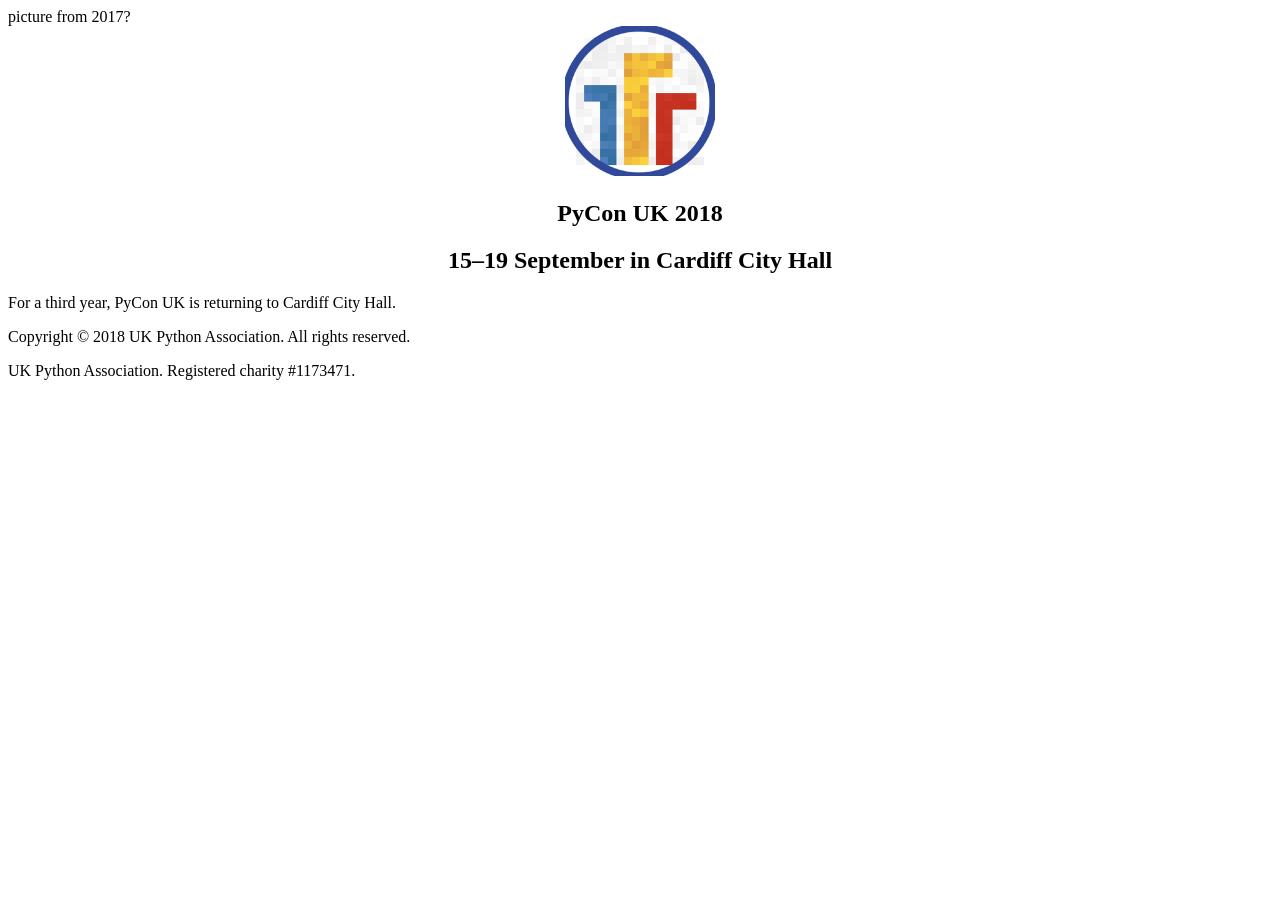
==== index.html @ a36f6ade "Create the most basic landing page" ====
<!DOCTYPE html>
<html lang="en">

  <head>
    <meta charset="utf-8">
    <meta http-equiv="X-UA-Compatible" content="IE=edge">
    <meta name="viewport" content="width=device-width, initial-scale=1">

    <title>PyCon UK 2018</title>

    <link rel="stylesheet" href="/theme/style.css">
  </head>

  picture from 2017?

  <body>
    <aside>
      <div class="content">
        <center>
          <img src="/theme/snakes_circle.png" style="width: 150px;">
          <h1>PyCon UK 2018</h1>
          <h2>15&ndash;19 September in Cardiff City Hall</h2>
        </center>
      </div>
    </aside>

    <div class="content">
      <p>
        For a third year, PyCon UK is returning to Cardiff City Hall.
      </p>
    </div>

    <footer>
      <div class="content">
        <p>
          Copyright &copy; 2018 UK Python Association.
          All rights reserved.
        </p>

        <p>
          UK Python Association.
          Registered charity #1173471.
        </p>
      </div>
    </footer>

  </body>

</html>
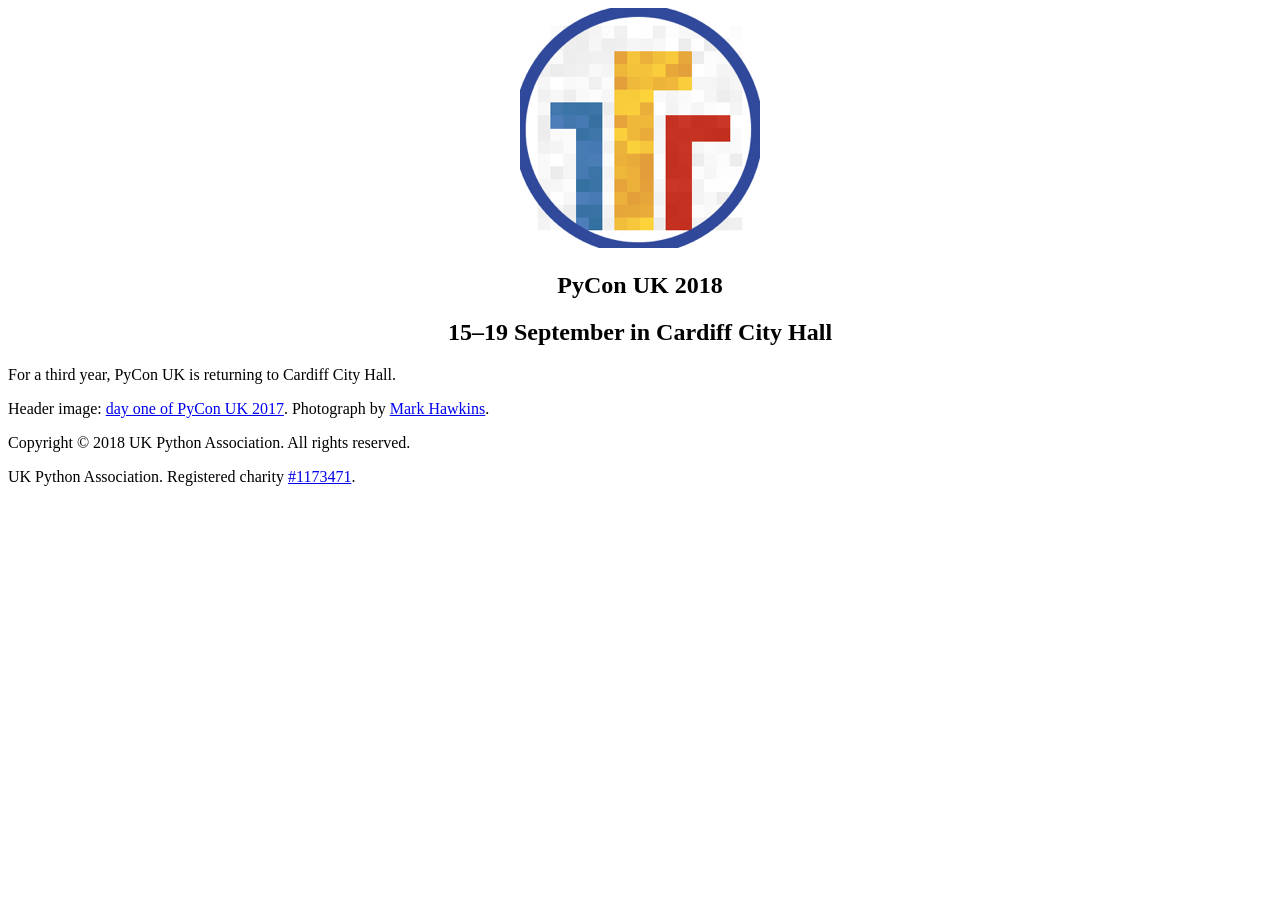
==== commit bc9bb09c: "Put up a nice friendly header image" ====
--- a/index.html
+++ b/index.html
@@ -11,14 +11,12 @@
     <link rel="stylesheet" href="/theme/style.css">
   </head>
 
-  picture from 2017?
-
   <body>
     <aside>
       <div class="content">
         <center>
-          <img src="/theme/snakes_circle.png" style="width: 150px;">
-          <h1>PyCon UK 2018</h1>
+          <img src="/theme/snakes_circle.png">
+          <p><h1>PyCon UK 2018</h1></p>
           <h2>15&ndash;19 September in Cardiff City Hall</h2>
         </center>
       </div>
@@ -33,13 +31,18 @@
     <footer>
       <div class="content">
         <p>
+          Header image: <a href="https://www.flickr.com/photos/152472562@N06/37890880206/">day one of PyCon UK 2017</a>.
+          Photograph by <a href="https://www.flickr.com/photos/152472562@N06/">Mark Hawkins</a>.
+        </p>
+
+        <p>
           Copyright &copy; 2018 UK Python Association.
           All rights reserved.
         </p>
 
         <p>
           UK Python Association.
-          Registered charity #1173471.
+          Registered charity <a href="http://beta.charitycommission.gov.uk/charity-details/?subid=0&regid=1173471">#1173471</a>.
         </p>
       </div>
     </footer>
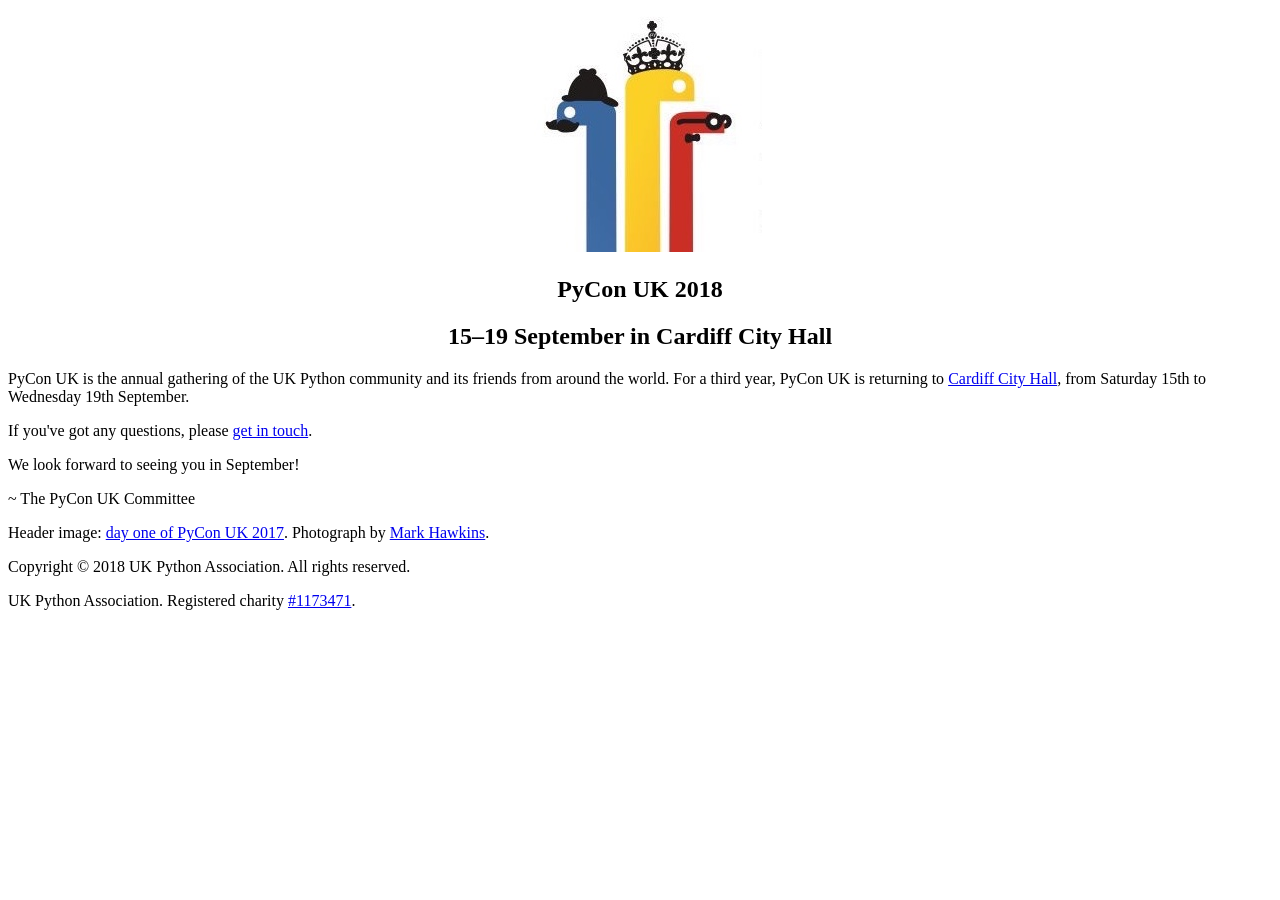
==== commit 19bfa43c: "Add the proper snakes" ====
--- a/index.html
+++ b/index.html
@@ -15,16 +15,29 @@
     <aside>
       <div class="content">
         <center>
-          <img src="/theme/snakes_circle.png">
+          <img src="/theme/snakes_circle.jpg">
           <p><h1>PyCon UK 2018</h1></p>
           <h2>15&ndash;19 September in Cardiff City Hall</h2>
         </center>
       </div>
     </aside>
 
-    <div class="content">
+    <div class="content main">
       <p>
-        For a third year, PyCon UK is returning to Cardiff City Hall.
+        PyCon UK is the annual gathering of the UK Python community and its friends from around the world.
+        For a third year, PyCon UK is returning to <a href="https://www.cardiffcityhall.com/">Cardiff City Hall</a>, from Saturday 15th to Wednesday 19th September.
+      </p>
+
+      <p>
+        If you've got any questions, please <a href="/contact/">get in touch</a>.
+      </p>
+
+      <p>
+        We look forward to seeing you in September!
+      </p>
+
+      <p>
+        ~ The PyCon UK Committee
       </p>
     </div>
 
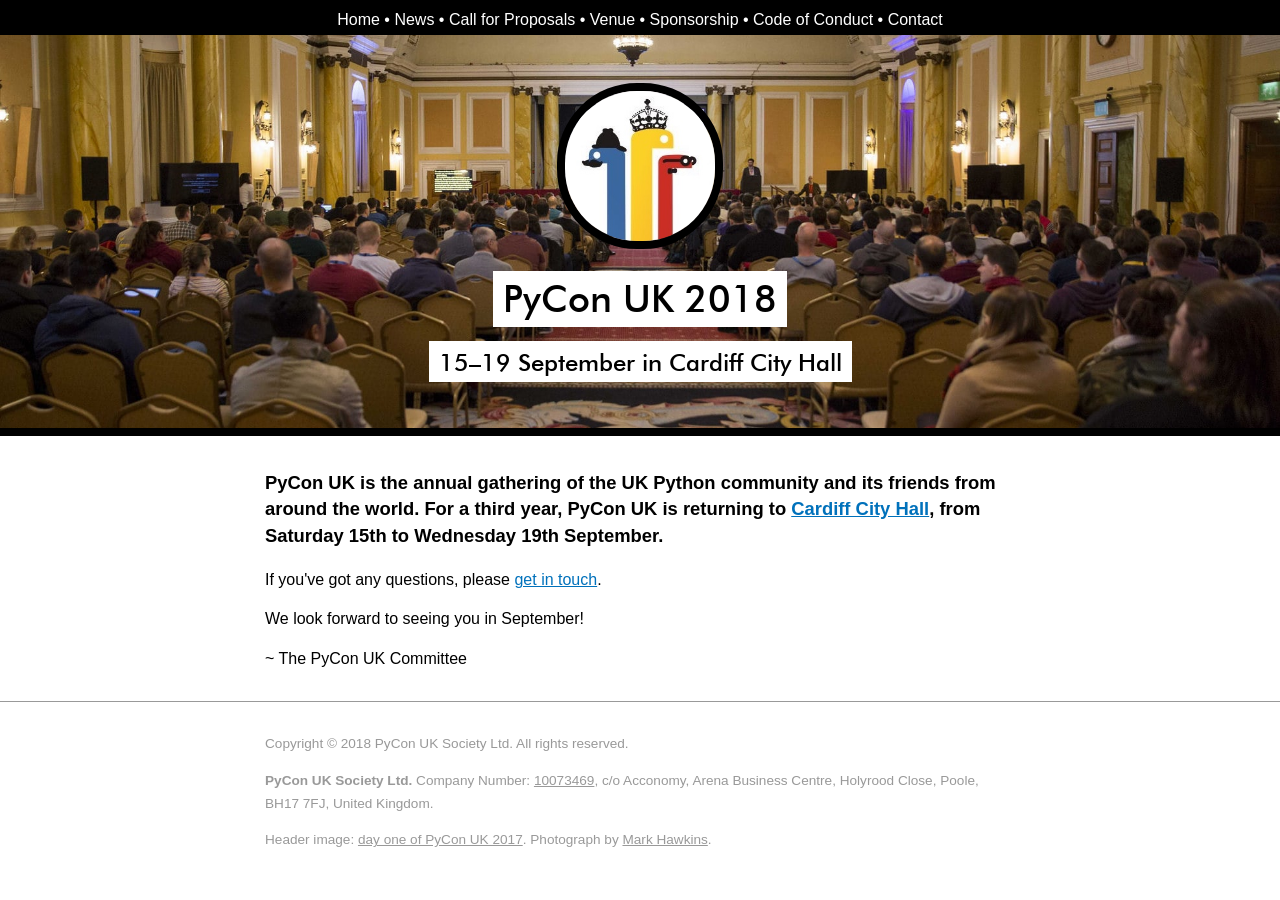
==== commit ebbef0d7: "[skip ci] Auto-commit. Build latest changes." ====
--- a/index.html
+++ b/index.html
@@ -12,6 +12,17 @@
   </head>
 
   <body>
+    <div class="navbar">
+      <div class="content">
+        <a href="/">Home</a> •
+        <a href="http://uk.python.org/">News</a> •
+        <a href="/cfp/">Call for Proposals</a> •
+        <a href="/venue/">Venue</a> •
+        <a href="/sponsorship/">Sponsorship</a> •
+        <a href="/code-of-conduct/">Code of Conduct</a> •
+        <a href="/contact/">Contact</a>
+      </div>
+    </div>
     <aside>
       <div class="content">
         <center>
@@ -23,39 +34,30 @@
     </aside>
 
     <div class="content main">
-      <p>
-        PyCon UK is the annual gathering of the UK Python community and its friends from around the world.
-        For a third year, PyCon UK is returning to <a href="https://www.cardiffcityhall.com/">Cardiff City Hall</a>, from Saturday 15th to Wednesday 19th September.
-      </p>
+      
 
-      <p>
-        If you've got any questions, please <a href="/contact/">get in touch</a>.
-      </p>
-
-      <p>
-        We look forward to seeing you in September!
-      </p>
-
-      <p>
-        ~ The PyCon UK Committee
-      </p>
+      <p>PyCon UK is the annual gathering of the UK Python community and its friends from around the world.
+For a third year, PyCon UK is returning to <a href="https://www.cardiffcityhall.com/">Cardiff City Hall</a>, from Saturday 15th to Wednesday 19th September.</p>
+<p>If you've got any questions, please <a href="/contact/">get in touch</a>.</p>
+<p>We look forward to seeing you in September!</p>
+<p>~ The PyCon UK Committee</p>
     </div>
 
     <footer>
       <div class="content">
         <p>
-          Header image: <a href="https://www.flickr.com/photos/152472562@N06/37890880206/">day one of PyCon UK 2017</a>.
-          Photograph by <a href="https://www.flickr.com/photos/152472562@N06/">Mark Hawkins</a>.
-        </p>
-
-        <p>
-          Copyright &copy; 2018 UK Python Association.
+          Copyright &copy; 2018 PyCon UK Society Ltd.
           All rights reserved.
         </p>
 
         <p>
-          UK Python Association.
-          Registered charity <a href="http://beta.charitycommission.gov.uk/charity-details/?subid=0&regid=1173471">#1173471</a>.
+          <strong>PyCon UK Society Ltd.</strong>
+          Company Number: <a href="http://data.companieshouse.gov.uk/doc/company/10073469">10073469</a>, c/o Acconomy, Arena Business Centre, Holyrood Close, Poole, BH17 7FJ, United Kingdom.
+        </p>
+
+        <p>
+          Header image: <a href="https://www.flickr.com/photos/152472562@N06/37890880206/">day one of PyCon UK 2017</a>.
+          Photograph by <a href="https://www.flickr.com/photos/152472562@N06/">Mark Hawkins</a>.
         </p>
       </div>
     </footer>
--- a/theme/style.css
+++ b/theme/style.css
@@ -0,0 +1 @@
+@import url("//hello.myfonts.net/count/330d5e");@font-face{font-family:'FuturaBT-Medium';src:url('/theme/fonts/330D5E_0_0.eot');src:url('/theme/fonts/330D5E_0_0.eot?#iefix') format('embedded-opentype'),url('/theme/fonts/330D5E_0_0.woff2') format('woff2'),url('/theme/fonts/330D5E_0_0.woff') format('woff'),url('/theme/fonts/330D5E_0_0.ttf') format('truetype')}.font-brand(){font-family:'FuturaBT-Medium'}body{margin:0;padding:0;font:12pt Helvetica,Arial,sans-serif;line-height:1.45em}a{color:#0071bb}a:visited{color:purple}a:hover{text-decoration:none}h1{font-family:Futura,'FuturaBT-Medium';font-weight:400;font-size:2.5em}aside{border-bottom:8px solid #000;background:url('/theme/header.jpg');background-size:100%;background-position:center;background-repeat:no-repeat}aside .content{padding-top:3em;padding-bottom:3em}aside img{width:150px;border:8px solid #000;border-radius:80px}aside h1,aside h2{display:inline;background:#fff;box-shadow:-5px 0 0 5px #fff,5px 0 0 5px #fff;color:#000}aside h1{font:28pt Futura,'FuturaBT-Medium'}aside h2{font:18pt Futura,'FuturaBT-Medium'}@media screen and (max-width: 600px){aside{background:url('/theme/header_600.jpg');background-size:100%;background-position:center;background-repeat:no-repeat}aside .content{padding-top:1em;padding-bottom:1em}aside h1{font-size:22pt}aside h2{font-size:14pt}aside img{max-width:100px}}@media screen and (max-width: 1100px){aside{background:url('/theme/header_1100.jpg');background-size:100%;background-position:center;background-repeat:no-repeat}}footer{border-top:1px solid #999;color:#999;font-size:.85em}footer p:first-child{margin-top:15px}footer a{color:#999}footer a:visited{color:#737373}.content{max-width:750px;padding:15px;margin-left:auto;margin-right:auto}.content.main p:first-child{font-size:1.15em;font-weight:bold;line-height:1.45em}.navbar{background:#000;margin-left:auto;margin-right:auto;color:#fff}.navbar a{color:#fff;text-decoration:none;display:inline-block}.navbar a:hover{text-decoration:underline}.navbar .content{padding:8px;padding-bottom:4px;text-align:center}
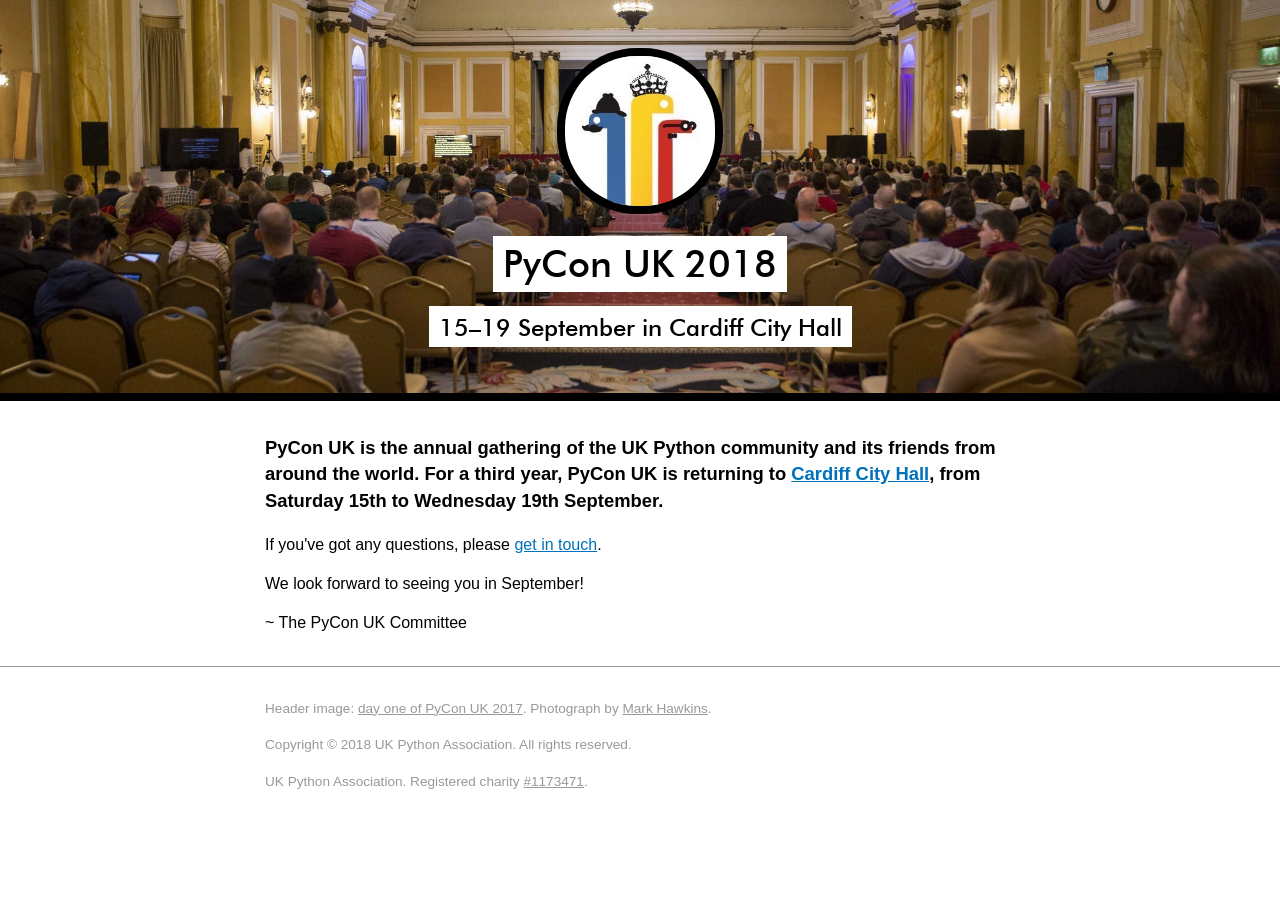
==== commit 6dcc1c5f: "Merge 6d5b93bc933f886a851d5c7e372e291856761a67 into a36f6adedcb68113ab6dee6990820fa0c5e4e453" ====
--- a/index.html
+++ b/index.html
@@ -12,17 +12,6 @@
   </head>
 
   <body>
-    <div class="navbar">
-      <div class="content">
-        <a href="/">Home</a> •
-        <a href="http://uk.python.org/">News</a> •
-        <a href="/cfp/">Call for Proposals</a> •
-        <a href="/venue/">Venue</a> •
-        <a href="/sponsorship/">Sponsorship</a> •
-        <a href="/code-of-conduct/">Code of Conduct</a> •
-        <a href="/contact/">Contact</a>
-      </div>
-    </div>
     <aside>
       <div class="content">
         <center>
@@ -34,30 +23,29 @@
     </aside>
 
     <div class="content main">
-      
-
       <p>PyCon UK is the annual gathering of the UK Python community and its friends from around the world.
 For a third year, PyCon UK is returning to <a href="https://www.cardiffcityhall.com/">Cardiff City Hall</a>, from Saturday 15th to Wednesday 19th September.</p>
 <p>If you've got any questions, please <a href="/contact/">get in touch</a>.</p>
 <p>We look forward to seeing you in September!</p>
 <p>~ The PyCon UK Committee</p>
+
     </div>
 
     <footer>
       <div class="content">
         <p>
-          Copyright &copy; 2018 PyCon UK Society Ltd.
+          Header image: <a href="https://www.flickr.com/photos/152472562@N06/37890880206/">day one of PyCon UK 2017</a>.
+          Photograph by <a href="https://www.flickr.com/photos/152472562@N06/">Mark Hawkins</a>.
+        </p>
+
+        <p>
+          Copyright &copy; 2018 UK Python Association.
           All rights reserved.
         </p>
 
         <p>
-          <strong>PyCon UK Society Ltd.</strong>
-          Company Number: <a href="http://data.companieshouse.gov.uk/doc/company/10073469">10073469</a>, c/o Acconomy, Arena Business Centre, Holyrood Close, Poole, BH17 7FJ, United Kingdom.
-        </p>
-
-        <p>
-          Header image: <a href="https://www.flickr.com/photos/152472562@N06/37890880206/">day one of PyCon UK 2017</a>.
-          Photograph by <a href="https://www.flickr.com/photos/152472562@N06/">Mark Hawkins</a>.
+          UK Python Association.
+          Registered charity <a href="http://beta.charitycommission.gov.uk/charity-details/?subid=0&regid=1173471">#1173471</a>.
         </p>
       </div>
     </footer>
